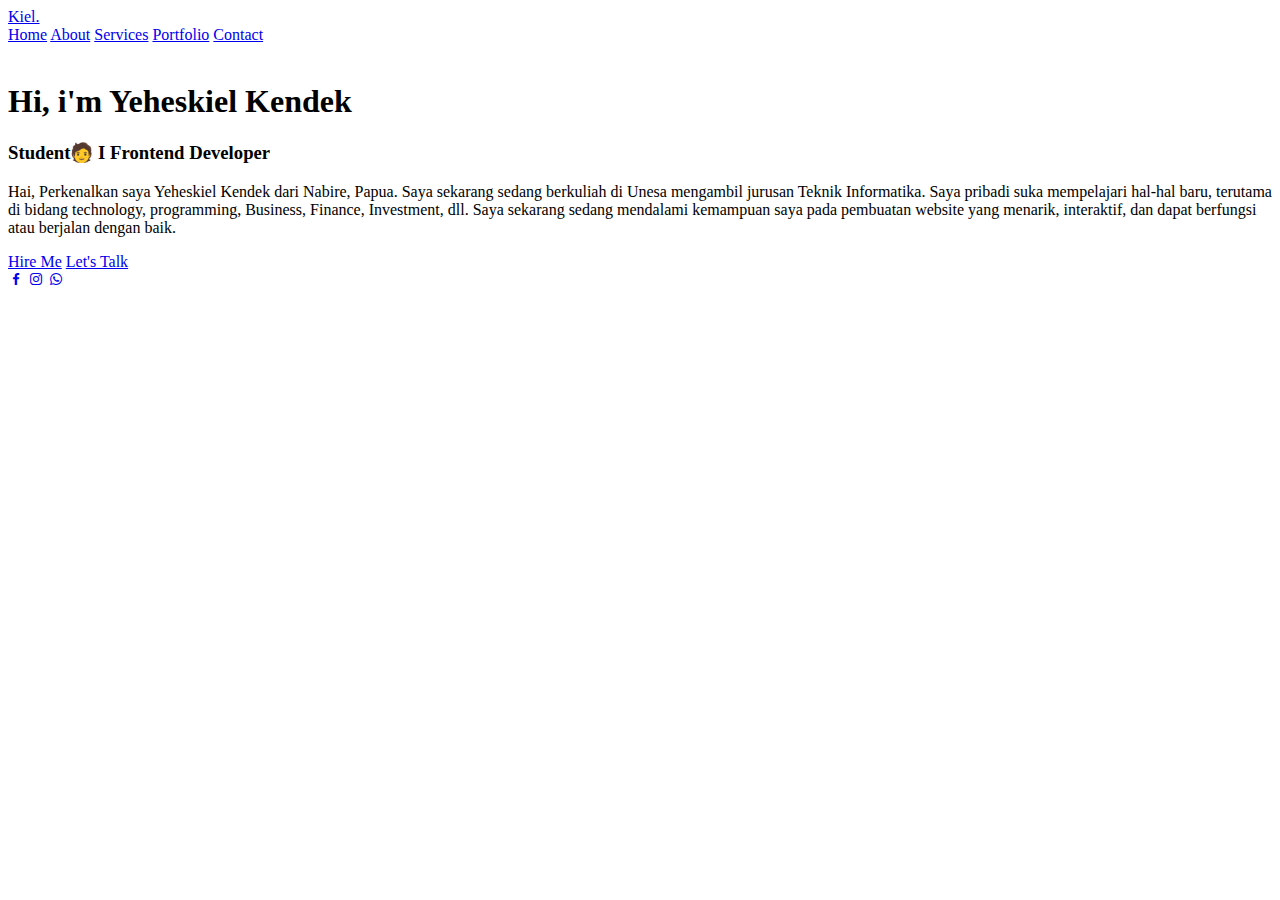
==== index.html @ 671285ec "Update and rename index 1.html to index.html" ====
<!DOCTYPE html>
<html lang="en">
<head>
    <meta charset="UTF-8">
    <meta name="viewport" content="width=device-width, initial-scale=1.0">
    <title>Document</title>
    <link rel="stylesheet" href="style 2.css">
    <link href='https://unpkg.com/boxicons@2.1.4/css/boxicons.min.css' rel='stylesheet'>
</head>
<body>

    <header class="header">
        <a href="#" class="logo">Kiel.</a>

        <nav class="navbar">
            <a href="#" class="active">Home</a>
            <a href="#">About</a>
            <a href="#">Services</a>
            <a href="#">Portfolio</a>
            <a href="#">Contact</a>
        </nav>
    </header>

    <div class="image"><img src="logo foto.png" alt="">
    </div>

    <section class="home">
        <div class="home-content">
            <h1>Hi, i'm Yeheskiel Kendek</h1>
            <h3>Student🧑 I Frontend Developer</h3>
            <p>Hai, Perkenalkan saya Yeheskiel Kendek dari Nabire, Papua. 
                Saya sekarang sedang berkuliah di Unesa mengambil jurusan Teknik Informatika. Saya pribadi suka mempelajari hal-hal baru, terutama di bidang technology, programming, Business, Finance, Investment, dll.
                Saya sekarang sedang mendalami kemampuan saya pada pembuatan website yang menarik, interaktif, dan dapat berfungsi atau berjalan dengan baik.</p>
            <div class="btn-box">
                <a href="#">Hire Me</a>
                <a href="#">Let's Talk</a>
            </div>
        </div>

        <div class="home-sci">
            <a href="#"><i class='bx bxl-facebook'></i></a>
            <a href="ttps://www.instagram.com/yeheskiel_kendek"><i class='bx bxl-instagram'></i></a>
            <a href="#"><i class='bx bxl-whatsapp'></i></a>
        </div>
    </section>
    
</body>
</html>
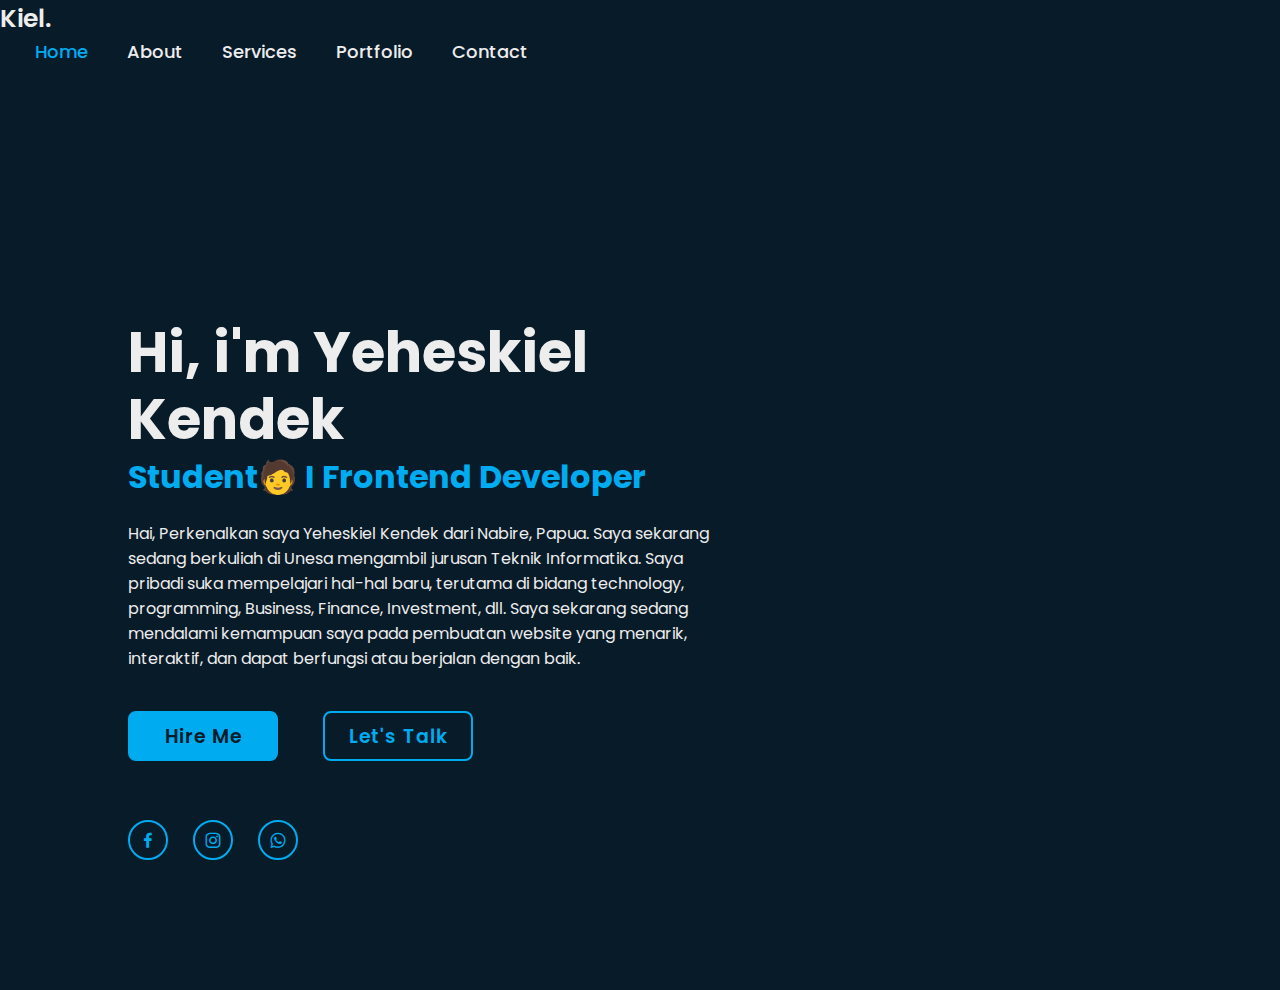
==== commit f5f551fe: "Update index.html" ====
--- a/index.html
+++ b/index.html
@@ -4,7 +4,7 @@
     <meta charset="UTF-8">
     <meta name="viewport" content="width=device-width, initial-scale=1.0">
     <title>Document</title>
-    <link rel="stylesheet" href="style 2.css">
+    <link rel="stylesheet" href="style.css">
     <link href='https://unpkg.com/boxicons@2.1.4/css/boxicons.min.css' rel='stylesheet'>
 </head>
 <body>
--- a/style.css
+++ b/style.css
@@ -0,0 +1,182 @@
+@import url('https://fonts.googleapis.com/css2?family=poppins:wght@300;400;500;600;700;800;900&display=swap');
+
+* {
+    margin: 0;
+    padding: 0;
+    box-sizing: border-box;
+    font-family: poppins, sans-serif;
+}
+
+body {
+    background-color: #081b29;
+    color: #ededed;
+}
+
+.header {
+    background-color: #081b29;
+    align-items: center;
+  
+}
+
+.image {
+   box-shadow: #ededed;
+   align-items: center;
+}
+
+.logo {
+    font-size: 25px;
+    color: #ededed;
+    text-decoration: none;
+    font-weight: 600;
+}
+
+.navbar a {
+    font-size: 18px;
+    color: #ededed;
+    text-decoration: none;
+    font-weight: 500;
+    margin-left: 35px;
+    transition: .3s;
+}
+
+.navbar a:hover, 
+.navbar a.active {
+    color: #00abf0;
+}
+
+.home {
+    height: 100vh;
+    background-color: url('cobacoba.jpg') no-repeat; 
+    background-size: cover;
+    background-position: center;
+    display: flex;
+    align-items: center;
+    padding: 0 10%;
+}
+
+.home-content {
+    max-width: 600px;
+}
+
+.home-content h1 {
+    font-size: 56px;
+    font-weight: 700;
+    line-height: 1.2;
+}
+
+.home-content h3 {
+    font-size: 32px;
+    font-weight: 700;
+    color: #00abf0;
+}
+
+.home-content p {
+    font-size: 16px;
+    margin: 20px 0 40px;
+}
+
+.home-content .btn-box {
+    display: flex;
+    justify-content: space-between;
+    width: 345px;
+    height: 50px;
+}
+
+.btn-box a {
+    position: relative;
+    display: inline-flex;
+    justify-content: center;
+    align-items: center;
+    width: 150px;
+    height: 100%;
+    background-color: #00abf0;
+    border: 2px solid #00abf0;
+    border-radius: 8px;
+    font-size: 19px;
+    color: #081b29;
+    text-decoration: none;
+    font-weight: 600;
+    letter-spacing: 1px;
+    z-index: 1;
+    overflow: hidden;
+    transition: .5s;
+}
+
+.btn-box a:hover {
+    color: #00abf0;
+}
+
+.btn-box a:nth-child(2) {
+    background: transparent;
+    color: #00abf0;
+}
+
+.btn-box a:nth-child(2):hover {
+    color: #081b29;
+}
+
+.btn-box a:nth-child(2)::before {
+    background-color: #00abf0;
+}
+
+.btn-box a::before {
+    content: '';
+    position: absolute;
+    top: 0;
+    left: 0;
+    width: 0;
+    height: 100%;
+    background: #081b29;
+    z-index: -1;
+    transition: .5s;
+}
+
+.btn-box a:hover::before {
+    width: 100%;
+}
+
+.home-sci {
+    position: absolute;
+    bottom: 40px;
+    width: 170px;
+    display: flex;
+    justify-content: space-between;
+}
+
+.home-sci a {
+    position: relative;
+    display: inline-flex;
+    justify-content: center;
+    align-items: center;
+    width: 40px;
+    height: 40px;
+    background: transparent;
+    border: 2px solid #00abf0;
+    border-radius: 50%;
+    font-size: 20px;
+    color: #00abf0;
+    text-decoration: none;
+    z-index: 1;
+    overflow: hidden;
+    transition: .5s;
+}
+
+.home-sci a:hover {
+    color: #081b29;
+}
+
+.home-sci a::before {
+    content: '';
+    position: absolute;
+    top: 0;
+    left: 0;
+    width: 0;
+    height: 100%;
+    background: #00abf0;
+    z-index: -1;
+    transition: .5s;
+}
+
+.home-sci a:hover:before {
+    width: 100%;
+} 
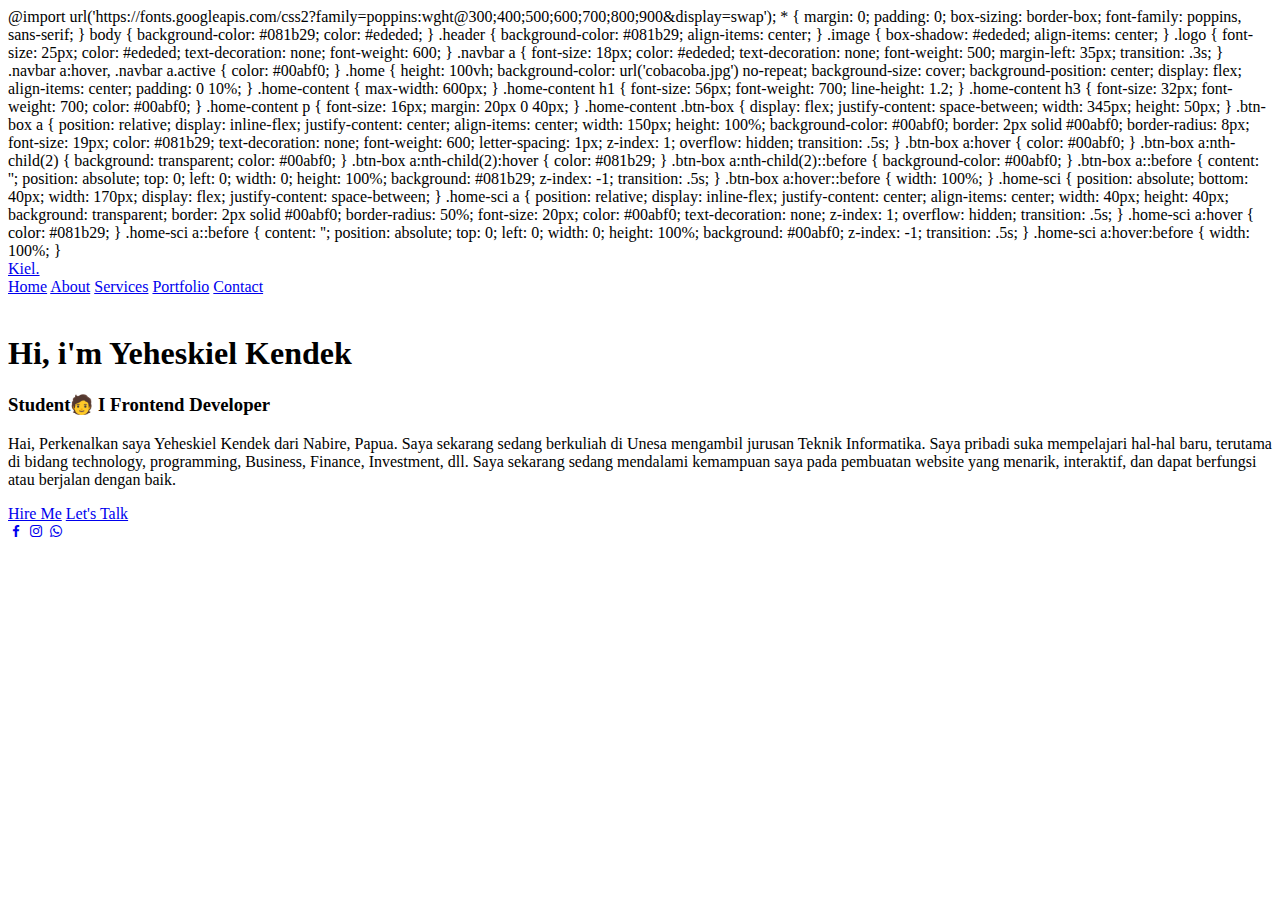
==== commit 01b0557a: "Update index.html" ====
--- a/index.html
+++ b/index.html
@@ -3,10 +3,192 @@
 <head>
     <meta charset="UTF-8">
     <meta name="viewport" content="width=device-width, initial-scale=1.0">
-    <title>Document</title>
-    <link rel="stylesheet" href="style.css">
+    <title>portfolio</title>
+    
     <link href='https://unpkg.com/boxicons@2.1.4/css/boxicons.min.css' rel='stylesheet'>
 </head>
+    @import url('https://fonts.googleapis.com/css2?family=poppins:wght@300;400;500;600;700;800;900&display=swap');
+<sytle>
+* {
+    margin: 0;
+    padding: 0;
+    box-sizing: border-box;
+    font-family: poppins, sans-serif;
+}
+
+body {
+    background-color: #081b29;
+    color: #ededed;
+}
+
+.header {
+    background-color: #081b29;
+    align-items: center;
+  
+}
+
+.image {
+   box-shadow: #ededed;
+   align-items: center;
+}
+
+.logo {
+    font-size: 25px;
+    color: #ededed;
+    text-decoration: none;
+    font-weight: 600;
+}
+
+.navbar a {
+    font-size: 18px;
+    color: #ededed;
+    text-decoration: none;
+    font-weight: 500;
+    margin-left: 35px;
+    transition: .3s;
+}
+
+.navbar a:hover, 
+.navbar a.active {
+    color: #00abf0;
+}
+
+.home {
+    height: 100vh;
+    background-color: url('cobacoba.jpg') no-repeat; 
+    background-size: cover;
+    background-position: center;
+    display: flex;
+    align-items: center;
+    padding: 0 10%;
+}
+
+.home-content {
+    max-width: 600px;
+}
+
+.home-content h1 {
+    font-size: 56px;
+    font-weight: 700;
+    line-height: 1.2;
+}
+
+.home-content h3 {
+    font-size: 32px;
+    font-weight: 700;
+    color: #00abf0;
+}
+
+.home-content p {
+    font-size: 16px;
+    margin: 20px 0 40px;
+}
+
+.home-content .btn-box {
+    display: flex;
+    justify-content: space-between;
+    width: 345px;
+    height: 50px;
+}
+
+.btn-box a {
+    position: relative;
+    display: inline-flex;
+    justify-content: center;
+    align-items: center;
+    width: 150px;
+    height: 100%;
+    background-color: #00abf0;
+    border: 2px solid #00abf0;
+    border-radius: 8px;
+    font-size: 19px;
+    color: #081b29;
+    text-decoration: none;
+    font-weight: 600;
+    letter-spacing: 1px;
+    z-index: 1;
+    overflow: hidden;
+    transition: .5s;
+}
+
+.btn-box a:hover {
+    color: #00abf0;
+}
+
+.btn-box a:nth-child(2) {
+    background: transparent;
+    color: #00abf0;
+}
+
+.btn-box a:nth-child(2):hover {
+    color: #081b29;
+}
+
+.btn-box a:nth-child(2)::before {
+    background-color: #00abf0;
+}
+
+.btn-box a::before {
+    content: '';
+    position: absolute;
+    top: 0;
+    left: 0;
+    width: 0;
+    height: 100%;
+    background: #081b29;
+    z-index: -1;
+    transition: .5s;
+}
+
+.btn-box a:hover::before {
+    width: 100%;
+}
+
+.home-sci {
+    position: absolute;
+    bottom: 40px;
+    width: 170px;
+    display: flex;
+    justify-content: space-between;
+}
+
+.home-sci a {
+    position: relative;
+    display: inline-flex;
+    justify-content: center;
+    align-items: center;
+    width: 40px;
+    height: 40px;
+    background: transparent;
+    border: 2px solid #00abf0;
+    border-radius: 50%;
+    font-size: 20px;
+    color: #00abf0;
+    text-decoration: none;
+    z-index: 1;
+    overflow: hidden;
+    transition: .5s;
+}
+
+.home-sci a:hover {
+    color: #081b29;
+}
+
+.home-sci a::before {
+    content: '';
+    position: absolute;
+    top: 0;
+    left: 0;
+    width: 0;
+    height: 100%;
+    background: #00abf0;
+    z-index: -1;
+    transition: .5s;
+}
+
+.home-sci a:hover:before {
+    width: 100%;
+} </sytle>
 <body>
 
     <header class="header">
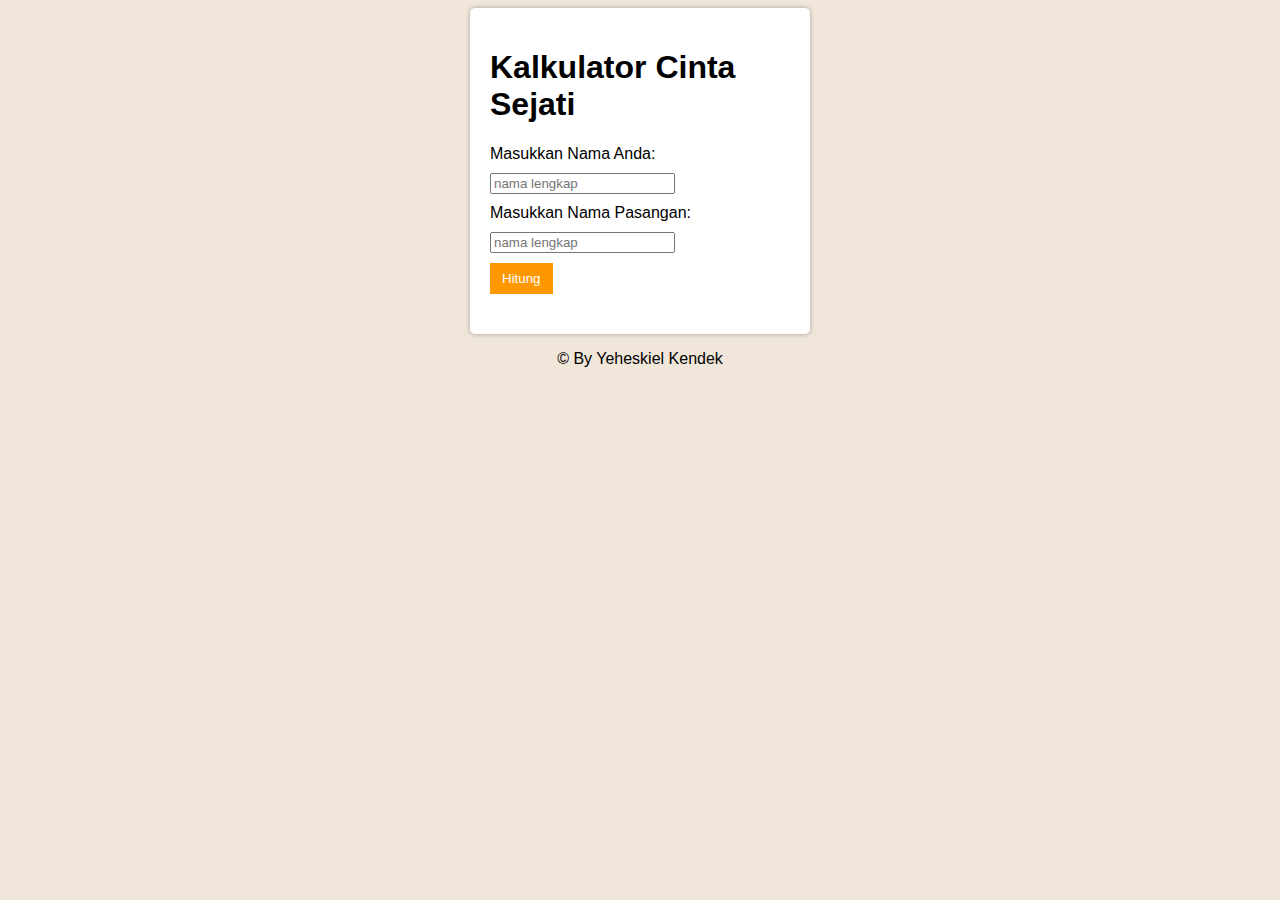
==== commit fe5dccdf: "Update and rename Kalkulator Cinta.html to index.html" ====
--- a/index.html
+++ b/index.html
@@ -1,230 +1,85 @@
 <!DOCTYPE html>
-<html lang="en">
+<html>
 <head>
-    <meta charset="UTF-8">
-    <meta name="viewport" content="width=device-width, initial-scale=1.0">
-    <title>portfolio</title>
-    
-    <link href='https://unpkg.com/boxicons@2.1.4/css/boxicons.min.css' rel='stylesheet'>
+    <title>Kalkulator Cinta Sejati</title>
+    <style>
+        body {
+            font-family: Arial, sans-serif;
+            background-color: #f0e6da;
+        }
+        .container {
+            width: 300px;
+            margin: 0 auto;
+            padding: 20px;
+            background-color: #fff;
+            border-radius: 5px;
+            box-shadow: 0px 0px 5px rgba(0, 0, 0, 0.3);
+        }
+        label, input, button {
+            display: block;
+            margin-bottom: 10px;
+        }
+        button {
+            padding: 8px 12px;
+            background-color: #ff9800;
+            color: #fff;
+            border: none;
+            cursor: pointer; 
+        }
+        #result {
+            margin-top: 20px;
+            font-weight: bold;
+        }
+        .pencipta{
+            text-align: center;
+        }
+    </style>
 </head>
-    @import url('https://fonts.googleapis.com/css2?family=poppins:wght@300;400;500;600;700;800;900&display=swap');
-<sytle>
-* {
-    margin: 0;
-    padding: 0;
-    box-sizing: border-box;
-    font-family: poppins, sans-serif;
-}
+<body>
+    <div class="container">
+        <h1>Kalkulator Cinta Sejati</h1>
+        <label for="name1">Masukkan Nama Anda:</label>
+        <input type="text" id="name1" placeholder="nama lengkap"/>
+        <label for="name2">Masukkan Nama Pasangan:</label>
+        <input type="text" id="name2" placeholder="nama lengkap"/>
+        <button onclick="calculateMatch()">Hitung</button>
+        <div id="result"></div>
+    </div>
+    <script>
+        function calculateMatch() {
+            var name1 = document.getElementById('name1').value.trim().toLowerCase();
+            var name2 = document.getElementById('name2').value.trim().toLowerCase();
+            var result = document.getElementById('result');
 
-body {
-    background-color: #081b29;
-    color: #ededed;
-}
+            if (name1 === '' || name2 === '') {
+                result.textContent = 'Mohon isi kedua nama';
+            } else {
+                var matchPercentage = calculatePercentage(name1, name2);
+                result.textContent = 'Kecocokan Nama Pasangan: ' + matchPercentage + '%';
+            }
+        }
 
-.header {
-    background-color: #081b29;
-    align-items: center;
-  
-}
+        function calculatePercentage(name1, name2) {
+            var combinedNames = name1 + name2;
+            var uniqueChars = new Set(combinedNames);
+            var percentage = (uniqueChars.size / 26) * 100;
+            return percentage.toFixed(2);
+        }
 
-.image {
-   box-shadow: #ededed;
-   align-items: center;
-}
+        function getMatchInfo(percentage) {
+        if (percentage <= 30) {
+            return 'Bukan Pasangan Sejati';
+        } else if (percentage <= 50) {
+            return 'Masih Ada Kesempatan Untuk Ditakdirkan Sebagai Pasangan Sejati';
+        } else {
+            return 'Pasangan Sejati';
+        }
+    }
+    </script>
 
-.logo {
-    font-size: 25px;
-    color: #ededed;
-    text-decoration: none;
-    font-weight: 600;
-}
+<footer class="pencipta">
+    <p>&copy; By Yeheskiel Kendek</p>
+</footer>
 
-.navbar a {
-    font-size: 18px;
-    color: #ededed;
-    text-decoration: none;
-    font-weight: 500;
-    margin-left: 35px;
-    transition: .3s;
-}
-
-.navbar a:hover, 
-.navbar a.active {
-    color: #00abf0;
-}
-
-.home {
-    height: 100vh;
-    background-color: url('cobacoba.jpg') no-repeat; 
-    background-size: cover;
-    background-position: center;
-    display: flex;
-    align-items: center;
-    padding: 0 10%;
-}
-
-.home-content {
-    max-width: 600px;
-}
-
-.home-content h1 {
-    font-size: 56px;
-    font-weight: 700;
-    line-height: 1.2;
-}
-
-.home-content h3 {
-    font-size: 32px;
-    font-weight: 700;
-    color: #00abf0;
-}
-
-.home-content p {
-    font-size: 16px;
-    margin: 20px 0 40px;
-}
-
-.home-content .btn-box {
-    display: flex;
-    justify-content: space-between;
-    width: 345px;
-    height: 50px;
-}
-
-.btn-box a {
-    position: relative;
-    display: inline-flex;
-    justify-content: center;
-    align-items: center;
-    width: 150px;
-    height: 100%;
-    background-color: #00abf0;
-    border: 2px solid #00abf0;
-    border-radius: 8px;
-    font-size: 19px;
-    color: #081b29;
-    text-decoration: none;
-    font-weight: 600;
-    letter-spacing: 1px;
-    z-index: 1;
-    overflow: hidden;
-    transition: .5s;
-}
-
-.btn-box a:hover {
-    color: #00abf0;
-}
-
-.btn-box a:nth-child(2) {
-    background: transparent;
-    color: #00abf0;
-}
-
-.btn-box a:nth-child(2):hover {
-    color: #081b29;
-}
-
-.btn-box a:nth-child(2)::before {
-    background-color: #00abf0;
-}
-
-.btn-box a::before {
-    content: '';
-    position: absolute;
-    top: 0;
-    left: 0;
-    width: 0;
-    height: 100%;
-    background: #081b29;
-    z-index: -1;
-    transition: .5s;
-}
-
-.btn-box a:hover::before {
-    width: 100%;
-}
-
-.home-sci {
-    position: absolute;
-    bottom: 40px;
-    width: 170px;
-    display: flex;
-    justify-content: space-between;
-}
-
-.home-sci a {
-    position: relative;
-    display: inline-flex;
-    justify-content: center;
-    align-items: center;
-    width: 40px;
-    height: 40px;
-    background: transparent;
-    border: 2px solid #00abf0;
-    border-radius: 50%;
-    font-size: 20px;
-    color: #00abf0;
-    text-decoration: none;
-    z-index: 1;
-    overflow: hidden;
-    transition: .5s;
-}
-
-.home-sci a:hover {
-    color: #081b29;
-}
-
-.home-sci a::before {
-    content: '';
-    position: absolute;
-    top: 0;
-    left: 0;
-    width: 0;
-    height: 100%;
-    background: #00abf0;
-    z-index: -1;
-    transition: .5s;
-}
-
-.home-sci a:hover:before {
-    width: 100%;
-} </sytle>
-<body>
-
-    <header class="header">
-        <a href="#" class="logo">Kiel.</a>
-
-        <nav class="navbar">
-            <a href="#" class="active">Home</a>
-            <a href="#">About</a>
-            <a href="#">Services</a>
-            <a href="#">Portfolio</a>
-            <a href="#">Contact</a>
-        </nav>
-    </header>
-
-    <div class="image"><img src="logo foto.png" alt="">
-    </div>
-
-    <section class="home">
-        <div class="home-content">
-            <h1>Hi, i'm Yeheskiel Kendek</h1>
-            <h3>Student🧑 I Frontend Developer</h3>
-            <p>Hai, Perkenalkan saya Yeheskiel Kendek dari Nabire, Papua. 
-                Saya sekarang sedang berkuliah di Unesa mengambil jurusan Teknik Informatika. Saya pribadi suka mempelajari hal-hal baru, terutama di bidang technology, programming, Business, Finance, Investment, dll.
-                Saya sekarang sedang mendalami kemampuan saya pada pembuatan website yang menarik, interaktif, dan dapat berfungsi atau berjalan dengan baik.</p>
-            <div class="btn-box">
-                <a href="#">Hire Me</a>
-                <a href="#">Let's Talk</a>
-            </div>
-        </div>
-
-        <div class="home-sci">
-            <a href="#"><i class='bx bxl-facebook'></i></a>
-            <a href="ttps://www.instagram.com/yeheskiel_kendek"><i class='bx bxl-instagram'></i></a>
-            <a href="#"><i class='bx bxl-whatsapp'></i></a>
-        </div>
-    </section>
-    
 </body>
 </html>
